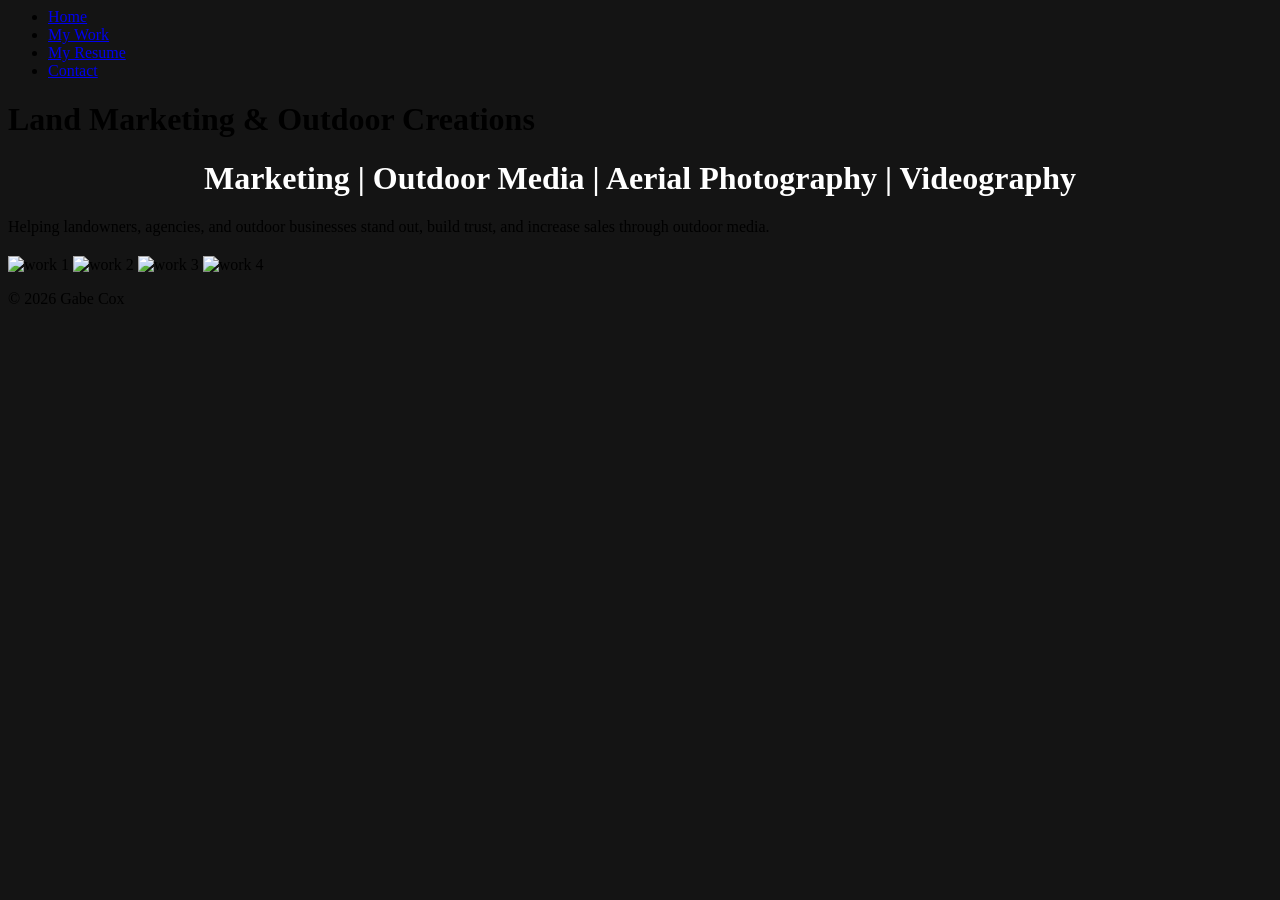
==== index.html @ 41ac7a2c "Rename Index.html to index.html" ====
<html>
    <head>
        <link rel="stylesheet" href="MyStyle3.css">
        <meta name="viewport" content="width=device-width", initial-scale="1.0">
        
<title>My Portfolio</title>
    </head>
    <body style="background-color: rgb(20, 20, 20);">
        <header>
            <nav>
                <ul>
                    <li><a href="Index3.html">Home</a></li>
                    <li><a href="Projects.html">My Work</a></li>
                    <li><a href="Resume3.html">My Resume</a></li>
                    <li><a href="Contact.html">Contact</a></li>
                </ul>
            </nav>

            <div class="hero-image">
  <div class="hero-text">
    <h1>Land Marketing & Outdoor Creations</h1>
    
  </div>
</div>
 
<h1 style="text-align: center; color: rgb(255, 255, 255);">Marketing | Outdoor Media | Aerial Photography | Videography</h1>
</header>
<main class="home-page">

  <section class="intro-text">
    <p>
      Helping landowners, agencies, and outdoor businesses stand out, build trust, and increase sales through outdoor media.
    </p>
  </section>

  <section class="gallery">
    <h2></h2>

    <div class="gallery-grid">
      <img src="DJI_0036.jpeg" alt="work 1">
      <img src="DJI81.jpg" alt="work 2">
      <img src="DJI66.jpg" alt="work 3">
      <img src="DJI_0049.jpeg" alt="work 4">
    </div>
  </section>

</main>
<footer>
    <p>&copy; 2026 Gabe Cox</p>
</footer>
    </body>
</html>
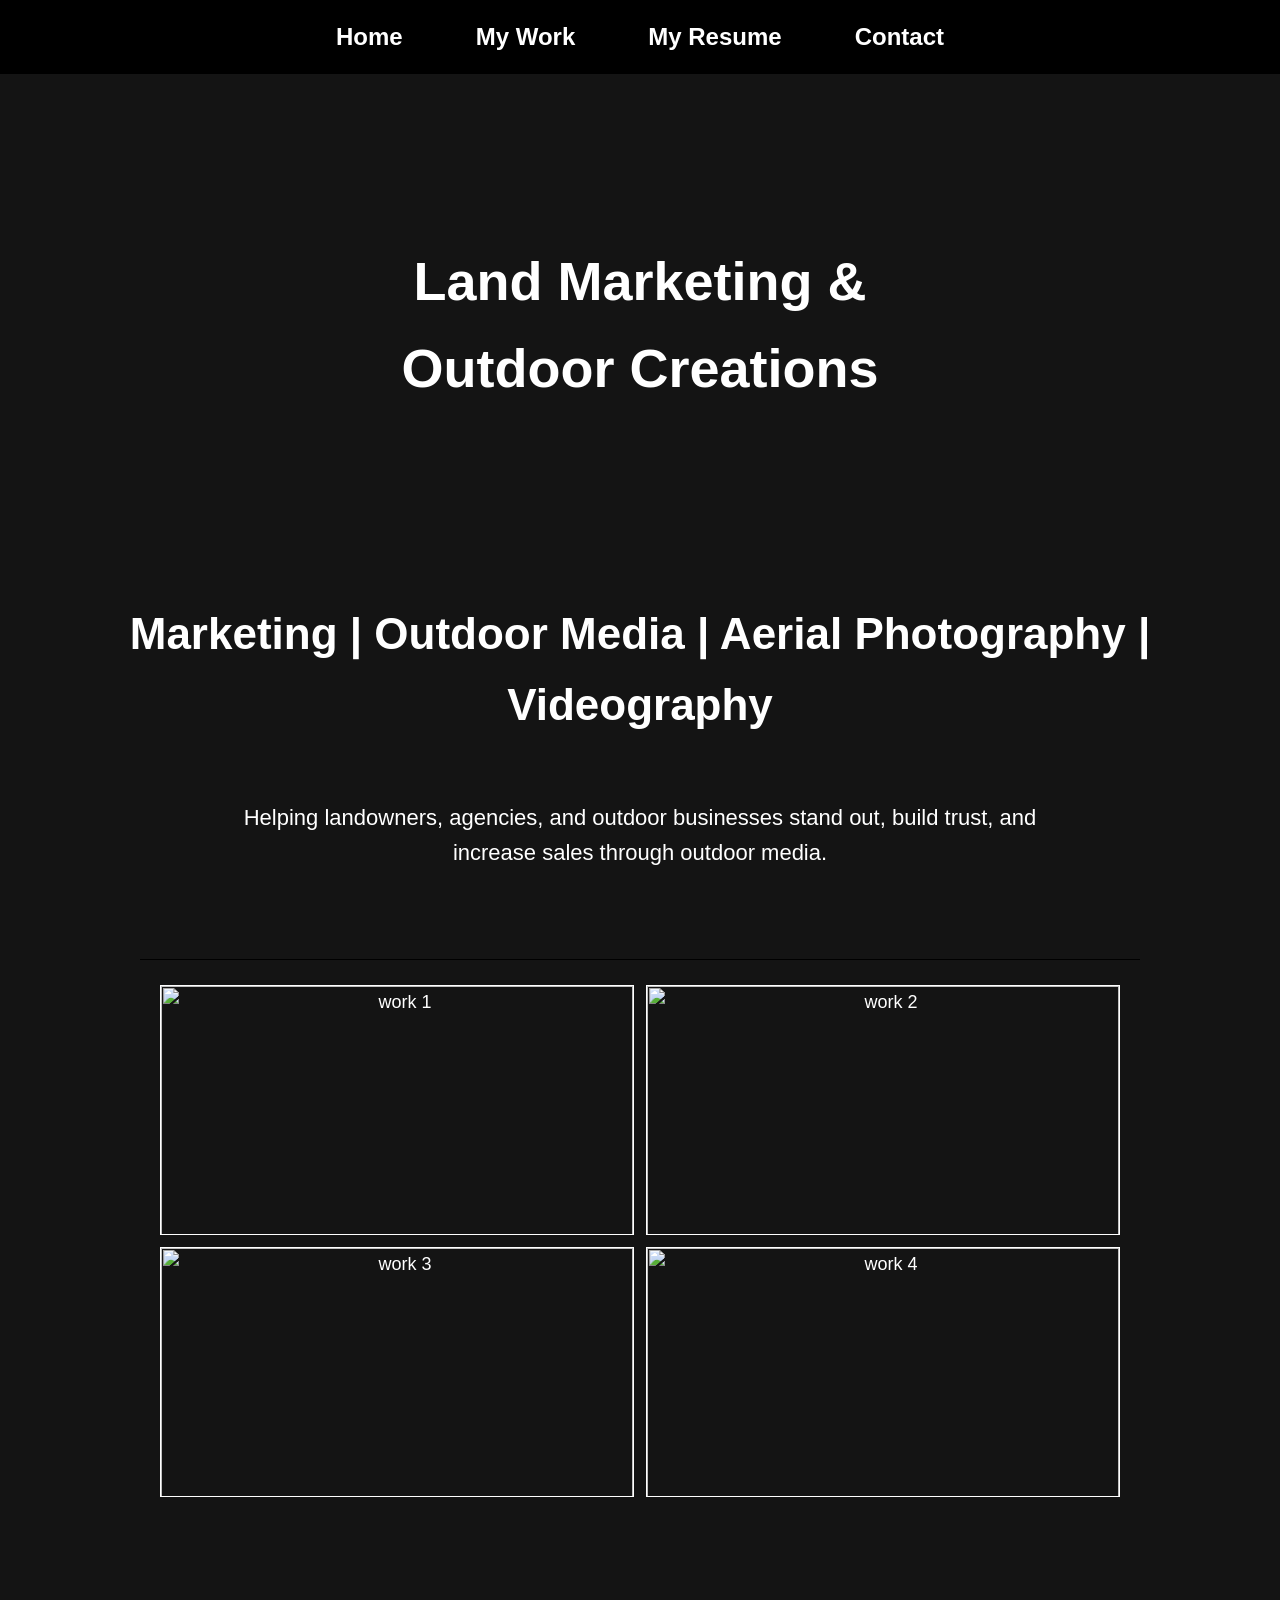
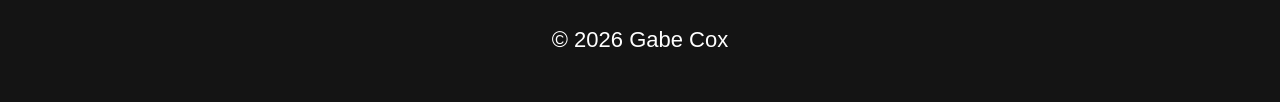
==== commit 316e27a8: "Add files via upload" ====
--- a/index.html
+++ b/index.html
@@ -1,6 +1,6 @@
 <html>
     <head>
-        <link rel="stylesheet" href="MyStyle3.css">
+        <link rel="stylesheet" href="mystyle.css">
         <meta name="viewport" content="width=device-width", initial-scale="1.0">
         
 <title>My Portfolio</title>
@@ -9,10 +9,10 @@
         <header>
             <nav>
                 <ul>
-                    <li><a href="Index3.html">Home</a></li>
-                    <li><a href="Projects.html">My Work</a></li>
-                    <li><a href="Resume3.html">My Resume</a></li>
-                    <li><a href="Contact.html">Contact</a></li>
+                    <li><a href="index.html">Home</a></li>
+                    <li><a href="mywork.html">My Work</a></li>
+                    <li><a href="resume.html">My Resume</a></li>
+                    <li><a href="contactme.html">Contact</a></li>
                 </ul>
             </nav>
 
@@ -49,4 +49,4 @@
     <p>&copy; 2026 Gabe Cox</p>
 </footer>
     </body>
-</html>
+</html>
--- a/mystyle.css
+++ b/mystyle.css
@@ -0,0 +1,489 @@
+/* =========================
+   RESET
+========================= */
+
+
+
+* {
+  margin: 0;
+  padding: 0;
+  box-sizing: border-box;
+}
+
+/* =========================
+   GLOBAL BODY
+========================= */
+body {
+  font-family: 'Trebuchet MS', Arial, sans-serif;
+  font-size: 18px;
+  color: white;
+  background-color: rgb(20, 20, 20);
+  line-height: 1.6;
+}
+
+/* =========================
+   NAVIGATION
+========================= */
+nav {
+  background-color: black;
+  padding: 18px 0;
+  width: 100%;
+}
+
+nav ul {
+  list-style: none;
+  text-align: center;
+}
+
+nav ul li {
+  display: inline-block;
+  margin: 0 20px;
+}
+
+nav ul li a {
+  text-decoration: none;
+  color: white;
+  font-size: 24px;
+  font-weight: bold;
+  padding: 10px 14px;
+  transition: 0.3s ease;
+}
+
+nav ul li a:hover {
+  color: #c8c8c8;
+}
+
+/* =========================
+   HEADINGS + TEXT
+========================= */
+h1 {
+  text-align: center;
+  color: white;
+  font-size: 44px;
+  margin: 25px 0;
+}
+
+h2 {
+  text-align: center;
+  font-size: 34px;
+  margin-bottom: 15px;
+}
+
+p {
+  text-align: center;
+  max-width: 1000px;
+  margin: 20px auto;
+  padding: 0 20px;
+  font-size: 22px;
+}
+
+/* =========================
+   HERO SECTION
+========================= */
+.hero-image {
+  background-image: url("AerialPics.jpg");
+  height: 500px;
+  background-position: center;
+  background-repeat: no-repeat;
+  background-size: cover;
+  position: relative;
+}
+
+.hero-text {
+  position: absolute;
+  top: 50%;
+  left: 50%;
+  transform: translate(-50%, -50%);
+  text-align: center;
+}
+
+.hero-text h1 {
+  font-size: 54px;
+}
+
+/* =========================
+   CONTAINERS (GENERAL)
+========================= */
+.container {
+  max-width: 700px;
+  margin: 60px auto;
+  padding: 40px;
+  background-color: rgb(10, 10, 10);
+  border: 1px solid white;
+}
+
+/* =========================
+   CONTACT FORM
+========================= */
+form {
+  display: flex;
+  flex-direction: column;
+  gap: 14px;
+}
+
+label {
+  margin-top: 10px;
+  font-size: 20px;
+}
+
+input,
+select,
+textarea {
+  padding: 12px;
+  font-size: 18px;
+  background: black;
+  color: white;
+  border: 1px solid white;
+}
+
+textarea {
+  min-height: 150px;
+}
+
+/* Focus effect */
+input:focus,
+textarea:focus,
+select:focus {
+  outline: none;
+  border: 2px solid white;
+}
+
+/* Button */
+button {
+  margin-top: 20px;
+  padding: 14px;
+  font-size: 20px;
+  font-weight: bold;
+  background: white;
+  color: black;
+  border: none;
+  cursor: pointer;
+}
+
+button:hover {
+  background: #cccccc;
+}
+
+/* Errors + success messages */
+.error {
+  color: red;
+  font-size: 14px;
+}
+
+#successMsg {
+  color: white;
+  font-weight: bold;
+  margin-top: 10px;
+}
+
+/* =========================
+   RESUME PAGE STYLE
+========================= */
+main {
+  background-color: white;
+  color: black;
+  max-width: 850px;
+  margin: 50px auto;
+  padding: 60px;
+  box-shadow: 0 0 25px rgba(255,255,255,0.08);
+  border-radius: 4px;
+  font-family: Georgia, 'Times New Roman', serif;
+}
+
+main h2 {
+  text-align: center;
+  font-size: 30px;
+  margin-top: 30px;
+  margin-bottom: 15px;
+  border-bottom: 1px solid black;
+  padding-bottom: 8px;
+}
+
+main p {
+  color: black;
+  text-align: center;
+  font-size: 19px;
+  margin: 10px 0;
+}
+
+/* =========================
+   FOOTER
+========================= */
+footer {
+  text-align: center;
+  padding: 25px;
+  margin-top: 30px;
+}
+
+/* spacing below hero section */
+.intro-text {
+  max-width: 900px;
+  margin: 60px auto 40px auto;
+  padding: 0 20px;
+  text-align: center;
+}
+
+.intro-text p {
+  font-size: 22px;
+  line-height: 1.6;
+}
+
+/* gallery spacing */
+.gallery {
+  max-width: 1000px;
+  margin: 80px auto;
+  text-align: center;
+}
+
+.gallery h2 {
+  margin-bottom: 25px;
+}
+
+.gallery-grid {
+  display: grid;
+  grid-template-columns: repeat(2, 1fr);
+  gap: 12px;
+  padding: 0 20px;
+}
+
+.gallery-grid img {
+  width: 100%;
+  height: 250px;
+  object-fit: cover;
+  border: 1px solid white;
+  transition: transform 0.3s ease;
+}
+
+.gallery-grid img:hover {
+  transform: scale(1.02);
+}
+
+/* =========================
+   HOMEPAGE OVERRIDES
+   (forces fluid layout)
+========================= */
+
+.home-page {
+  color: white;
+}
+
+/* stop resume rules from affecting homepage text */
+.home-page p,
+.home-page h2,
+.home-page h1 {
+  color: white;
+  text-align: center;
+}
+
+/* ensure homepage never gets boxed styling */
+.home-page {
+  max-width: none;
+  margin: 0;
+  padding: 0;
+  background: transparent;
+}
+
+/* FORCE CLEAN FLAT BACKGROUND (removes faint lines/gradients) */
+body, html {
+  background: rgb(20, 20, 20) !important;
+}
+
+/* remove any accidental borders or shadows */
+* {
+  box-shadow: none !important;
+}
+
+hr {
+  display: none !important;
+}
+
+/* FORCE HOMEPAGE FONT (override resume styling) */
+.home-page,
+.home-page p,
+.home-page h1,
+.home-page h2,
+.home-page h3 {
+  font-family: 'Trebuchet MS', Arial, sans-serif !important;
+  color: white;
+}
+
+/* PROJECTS PAGE */
+.projects-page {
+  font-family: 'Trebuchet MS', Arial, sans-serif;
+  color: white;
+}
+
+.projects-intro {
+  max-width: 900px;
+  margin: 50px auto;
+  text-align: center;
+  padding: 0 20px;
+}
+
+.project-card {
+  max-width: 1100px;
+  margin: 70px auto;
+  padding: 0 20px;
+}
+
+.project-card img {
+  width: 100%;
+  height: 520px;
+  object-fit: cover;
+  border: 1px solid white;
+}
+
+.project-info {
+  text-align: center;
+  padding: 25px 10px;
+}
+
+.project-info h2 {
+  font-size: 30px;
+  margin-bottom: 15px;
+}
+
+.project-info p {
+  font-size: 20px;
+  max-width: 800px;
+  margin: 0 auto;
+}
+
+/* PROJECTS PAGE */
+
+.projects-page {
+  max-width: 1100px;
+  margin: 0 auto;
+  padding: 40px 20px;
+}
+
+.project-section {
+  margin-bottom: 80px;
+}
+
+.project-section h2 {
+  text-align: center;
+  margin-bottom: 15px;
+}
+
+.project-section p {
+  text-align: center;
+  margin-bottom: 25px;
+}
+
+/* Gallery Grid */
+.project-gallery {
+  display: grid;
+  grid-template-columns: repeat(2, 1fr);
+  gap: 15px;
+}
+
+/* IMAGE SIZE FIX */
+.project-gallery img {
+  width: 100%;
+  height: 300px;
+  object-fit: cover;
+  border: 1px solid white;
+  display: block;
+  transition: transform 0.3s ease;
+}
+
+.project-gallery img:hover {
+  transform: scale(1.02);
+}
+
+/* =========================
+   PROJECTS PAGE OVERRIDE
+========================= */
+
+.projects-page {
+  background: transparent !important;
+  color: white !important;
+  max-width: 1200px !important;
+  width: 100%;
+  margin: 0 auto !important;
+  padding: 40px 20px !important;
+  box-shadow: none !important;
+  border-radius: 0 !important;
+  font-family: 'Trebuchet MS', Arial, sans-serif !important;
+}
+
+/* force text white */
+.projects-page h1,
+.projects-page h2,
+.projects-page h3,
+.projects-page p {
+  color: white !important;
+}
+
+/* make project sections fluid */
+.project-section {
+  background: transparent;
+  margin-bottom: 90px;
+  padding: 0;
+}
+
+/* keep images clean */
+.project-gallery img {
+  border: 1px solid white;
+}
+
+/* =========================
+   TABLET (<= 900px)
+========================= */
+@media (max-width: 900px) {
+
+  .gallery-grid,
+  .project-gallery {
+    grid-template-columns: 1fr;
+  }
+
+  .project-gallery img {
+    height: 280px;
+  }
+
+  h1 {
+    font-size: 36px;
+  }
+
+  h2 {
+    font-size: 26px;
+  }
+}
+
+/* =========================
+   MOBILE (<= 600px)
+========================= */
+@media (max-width: 600px) {
+
+  nav ul li {
+    display: block;
+    margin: 10px 0;
+  }
+
+  nav ul li a {
+    font-size: 20px;
+  }
+
+  .intro-text p,
+  .projects-intro p {
+    font-size: 18px;
+  }
+
+  .project-gallery img,
+  .gallery-grid img {
+    height: 220px;
+  }
+
+  .project-section {
+    margin-bottom: 70px;
+  }
+
+  h1 {
+    font-size: 30px;
+  }
+
+  h2 {
+    font-size: 22px;
+  }
+}
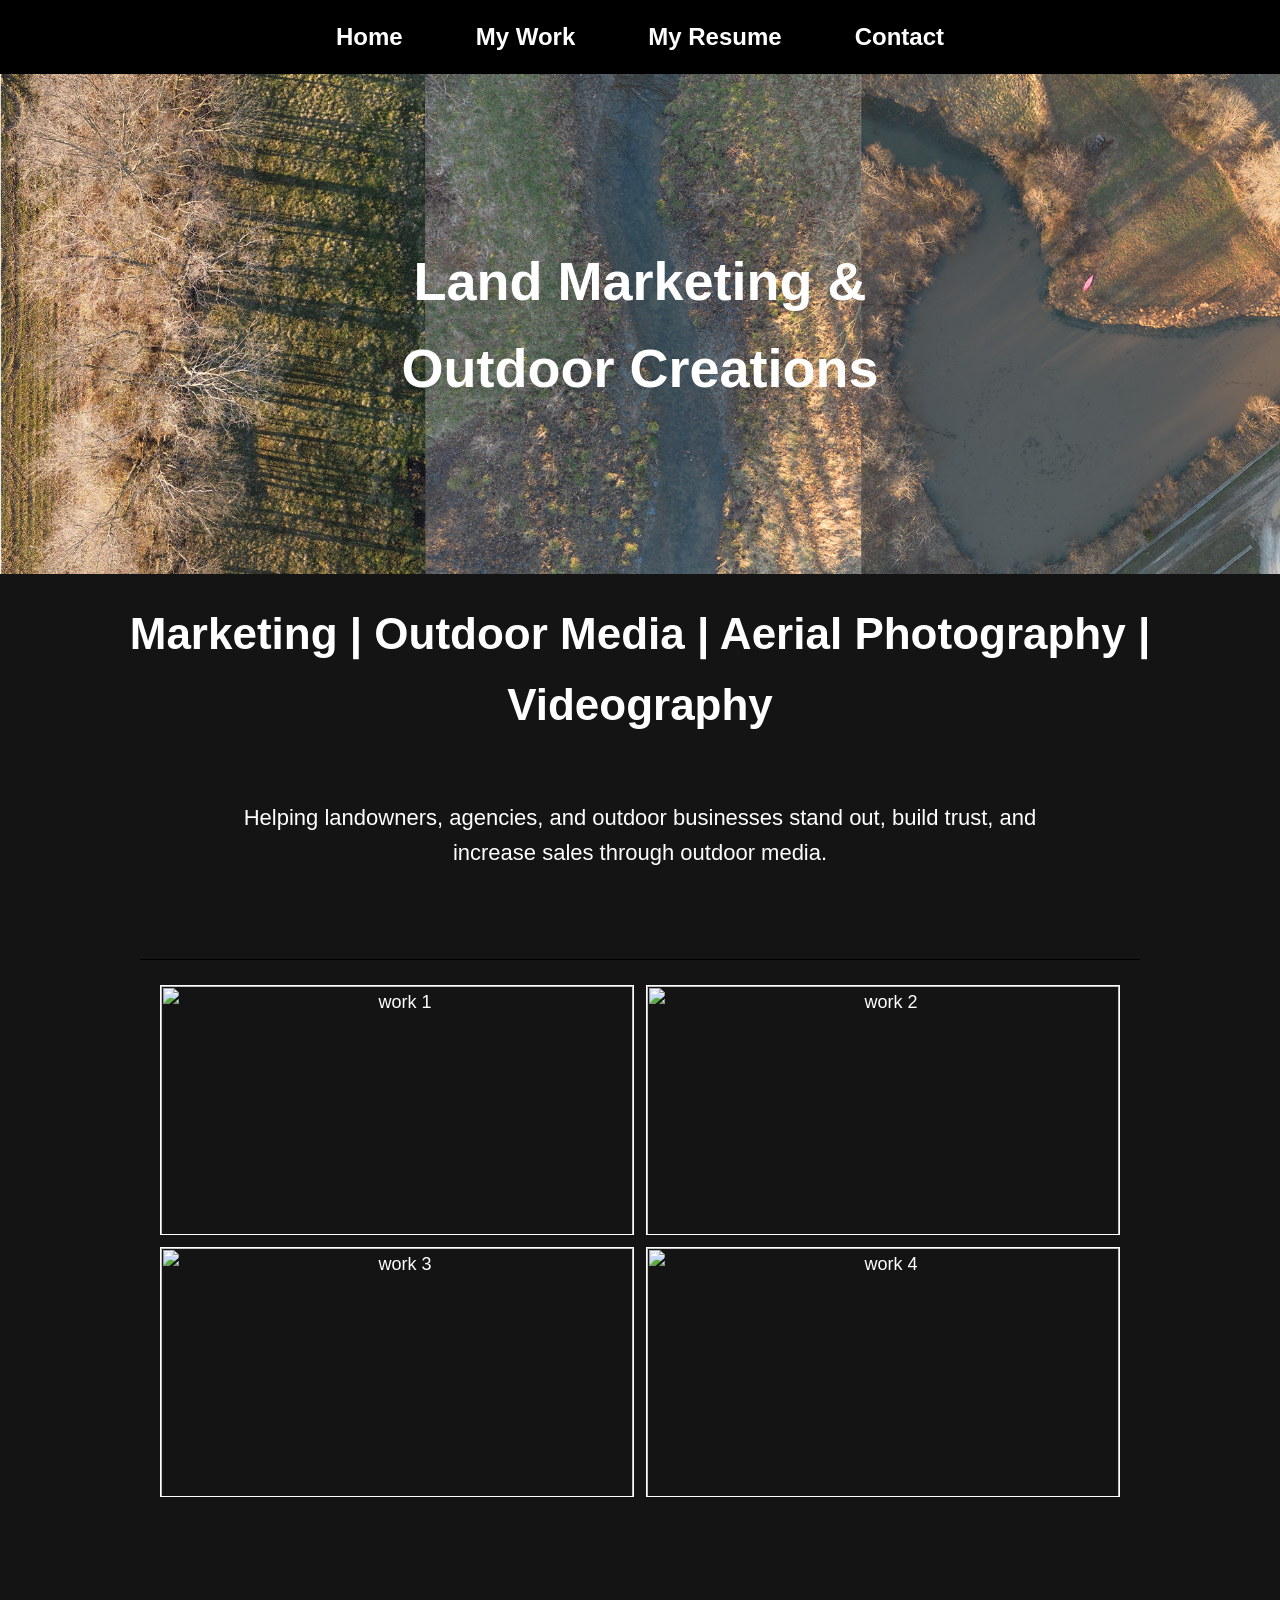
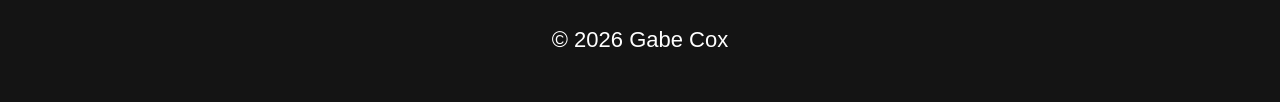
==== commit 1fe1c7b5: "Add files via upload" ====
--- a/index.html
+++ b/index.html
@@ -37,10 +37,10 @@
     <h2></h2>
 
     <div class="gallery-grid">
-      <img src="DJI_0036.jpeg" alt="work 1">
-      <img src="DJI81.jpg" alt="work 2">
-      <img src="DJI66.jpg" alt="work 3">
-      <img src="DJI_0049.jpeg" alt="work 4">
+      <img src="DJI_0081.jpeg" alt="work 1">
+      <img src="DJI_0069.jpeg" alt="work 2">
+      <img src="DJI_0033.jpg" alt="work 3">
+      <img src="DJI_0112.jpeg" alt="work 4">
     </div>
   </section>
 
